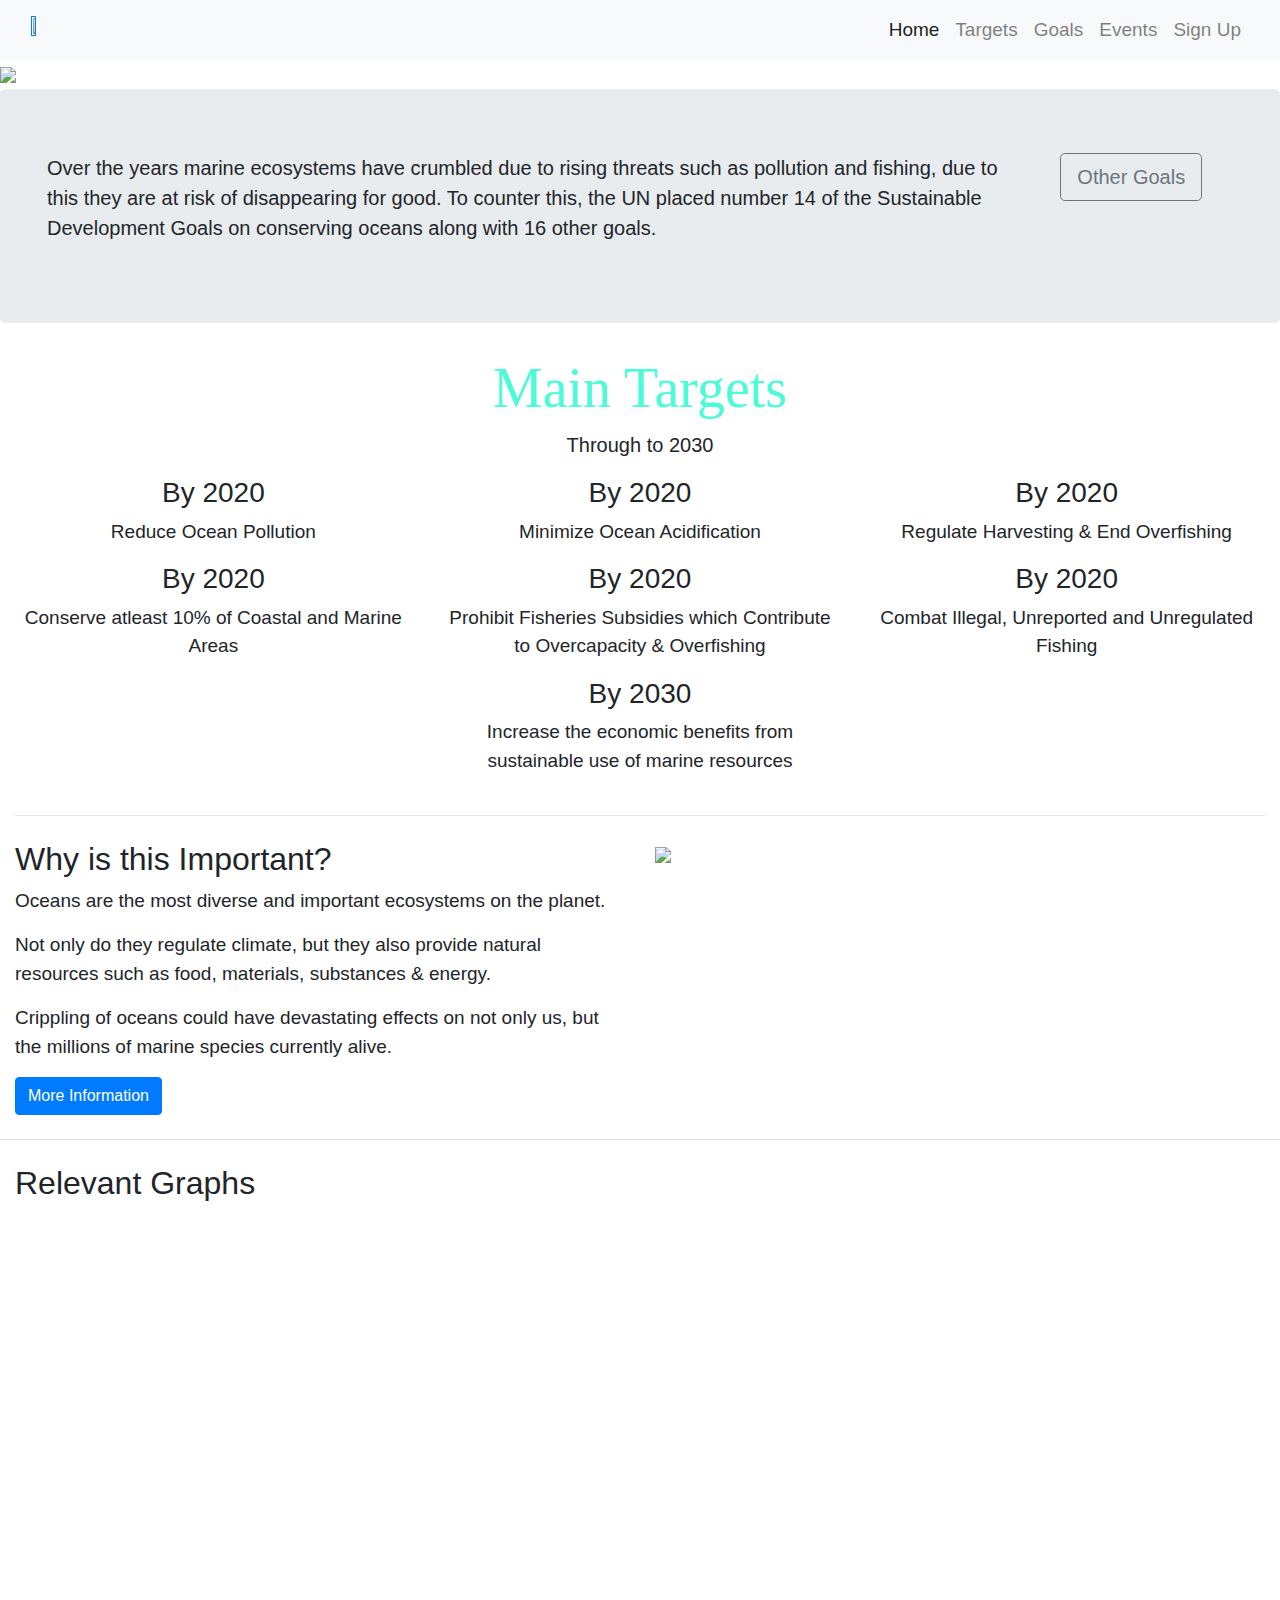
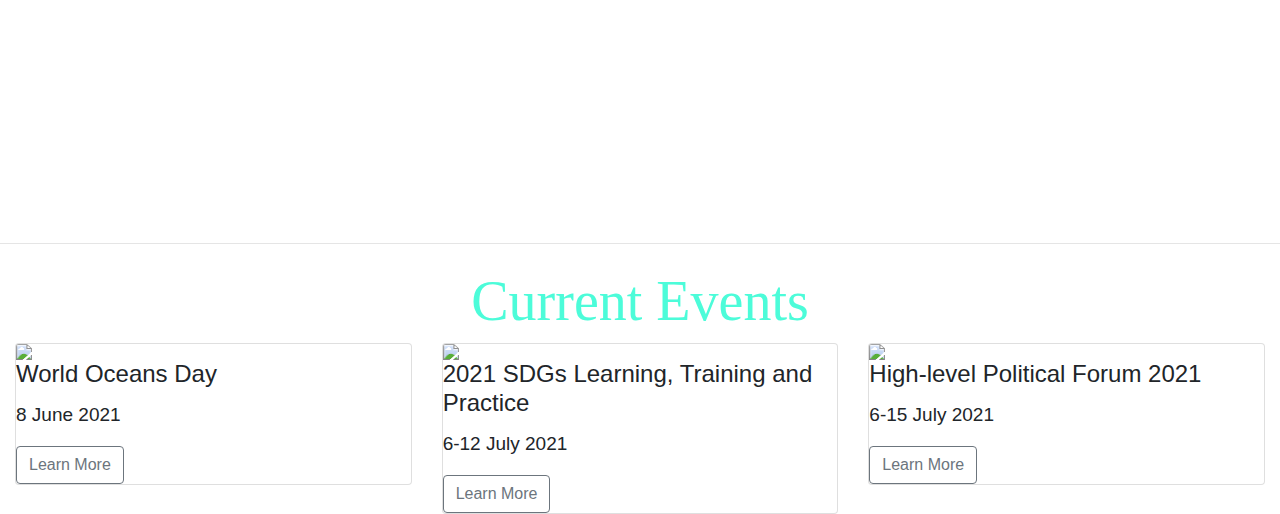
==== index.html @ 0f7ae969 "Update index.html" ====
<!DOCTYPE html>
<html lang="en">
<head>
	<meta charset="utf-8">
	<!--This will scale the viewport according to the screen size, adjusting the visual area-->
	<meta name="viewport" content="width=device-width, initial-scale=1">
	<title>Sustainable Development Goals</title>
	<!--Link to Bootstrap Stylesheet -->
	<link rel="stylesheet" href="https://maxcdn.bootstrapcdn.com/bootstrap/4.0.0/css/bootstrap.min.css">
	<script src="https://ajax.googleapis.com/ajax/libs/jquery/3.3.1/jquery.min.js"></script>
	<script src="https://cdnjs.cloudflare.com/ajax/libs/popper.js/1.12.9/umd/popper.min.js"></script>
	<script src="https://maxcdn.bootstrapcdn.com/bootstrap/4.0.0/js/bootstrap.min.js"></script>
	<!-- Link to fontawesome icon library -->
	<script src="https://use.fontawesome.com/releases/v5.0.8/js/all.js"></script>
	<!-- Link to external stylesheet -->
	<link href="style.css" rel="stylesheet">
</head>
<body>
<!-- navigation tag , navbar is set to expand on medium screens, bg-light applies the light theme and sticky-top prevents the navabar from being a consistent overlay -->
<nav class="navbar navbar-expand-md navbar-light bg-light sticky-top">
<!-- div tag to create a container for the logo and toggle buttons -->
<div class="container-fluid">
 <a class="navbar-logo" href=""><img src="https://drive.google.com/uc?export=view&id=1zvnynra5VzRDpv1JRyVvOEj57JDm0rj1" width="50%" height="50%"></a>
 <button class="navbar-toggler" type="button" data-toggle="collapse" data-target="#navbarResponsive">
 	<span class="navbar-toggler-icon"></span>
 	</button>
	<!-- Div class for expanded navigation bar, navbarResponsive allows the navbar to be interactive -->
 	<div class="collapse navbar-collapse" id="navbarResponsive">
		<!--Unordered list, ml-auto creates a margin to the left  -->
 		<ul class="navbar-nav ml-auto">
			<!--List items, the active class makes this element the default chosen tag -->
 			<li class="nav-item active">
 				<a class="nav-link" href="">Home</a>
 			</li>
 			<li class="nav-item">
 				<a class="nav-link" href="">Targets</a>
 			</li>
 			<li class="nav-item">
 				<a class="nav-link" href="index2.html">Goals</a>
 			</li>
 			<li class="nav-item">
 				<a class="nav-link" href="">Events</a>
 			</li>
 			<li class="nav-item">
 				<a class="nav-link" href="">Sign Up</a>
 			</li>
 		</ul>
 	</div>
</div>
</nav>
<!-- Bootstrap intergration for image slider, data-slide-to="" allows scrolling between images-->
<div id="slides" class="carousel slide" data-ride="carousel">
<ul class="carousel-indicators">
	<!--Active class means data-slide-to="0" is the default -->
	<li data-target="#slides" data-slide-to="0" class="active"></li>
	<li data-target="#slides" data-slide-to="1"></li>
	<li data-target="#slides" data-slide-to="2"></li>
</ul>
<!--Content area within the carousel for text and images -->	
<div class="carousel-inner">
	<div class="carousel-item active">
		<!--Backgrounds for carousel -->
		<img src="https://drive.google.com/uc?export=view&id=1Aosqh4F2BE9972M1a6PJzJhPjnmI20y1">
		<div class="carousel-caption">
			<!--Text overlay for relevant image -->
			<h1 class="display-2">Goal 14</h1>
			<h3> Conserve and sustainably use the oceans, seas and marine resources for sustainable development </h3>
			
	</div>
</div>
	<div class="carousel-item">
		<img src="https://drive.google.com/uc?export=view&id=1Otyq7LKKU2QugRPqfhMkeRgULgheglxU">
	</div>
	<div class="carousel-item">
		<img src="https://drive.google.com/uc?export=view&id=1sKrA6vXM1BhCjc8f64Apv4A9hViSVPne">
	</div>
</div>
</div> 
</div>
	
<div class="container-fluid">
<!--A text area offered by bootstrap which highlights information -->	
<div class="row jumbotron">
	<!--Number of columns will be decided based on screen size, from extra small (>=768px) having 12 to extra large (>=1200px) having 10 -->
	<div class="col-xs-12 col-sm-12 col-md-9 col-lg-9 col-xl-10">
		<p class="lead">Over the years marine ecosystems have crumbled due to rising threats such as pollution and fishing, due to this they are at risk of disappearing for good. To counter this, the UN placed number 14 of the Sustainable Development Goals on conserving oceans along with 16 other goals.</p>
	</div>
	<div class="col-xs-12 col-sm-12 col-md-3 col-lg-3 col-xl-2">
		<!-- additional button class offered by bootstrap to allow different button types in a webpage, btn-lg creates a large button -->
		<a href="Page2.html"><button type="button" class="btn btn-outline-secondary btn-lg">Other Goals
		</button></a>
	</div>
</div>
</div>

<div class="container-fluid padding">
<div class="row welcome text-center">
<!-- this div will span 12 columns --> 	
<div class="col-12">
	<h1 class="display-4">Main Targets</h1>
</div>
<hr> 
<div class="col-12">
	<p class="lead">Through to 2030</p>
</div> 
</div>
</div>

<div class="container-fluid padding">
<div class="row text-center padding">
	<!--This div and later divs will span 12 columns on extra small screens, 6 on small and 4 on medium  -->
	<div class="col-xs-12 col-sm-6 col-md-4">
     <!--i tags are special tags offered by the fontawesome service, it allows the inclusion of several icons based on their unique identifiers -->	 	
     <i class="fa fa-trash" aria-hidden="true"></i>
     <h3>By 2020</h3>
     <p>Reduce Ocean Pollution</p>
     </div>
     <div class="col-xs-12 col-sm-6 col-md-4">
     <i class="fa fa-flask" aria-hidden="true"></i>
     <h3>By 2020</h3>
     <p>Minimize Ocean Acidification</p>
     </div>
     <div class="col-xs-12 col-sm-6 col-md-4">
     <i class="fa fa-times" aria-hidden="true"></i>
     <h3>By 2020</h3>
     <p>Regulate Harvesting & End Overfishing</p>
     </div>
     <div class="col-xs-12 col-sm-6 col-md-4">
     <i class="fa fa-tint" aria-hidden="true"></i>
     <h3>By 2020</h3>
     <p>Conserve atleast 10% of Coastal and Marine Areas</p>
     </div>
     <div class="col-xs-12 col-sm-6 col-md-4">
     <i class="fa fa-anchor" aria-hidden="true"></i>
     <h3>By 2020</h3>
     <p>Prohibit Fisheries Subsidies which Contribute to Overcapacity & Overfishing</p>
     </div> 
     <div class="col-xs-12 col-sm-6 col-md-4">
     <i class="fa fa-ban" aria-hidden="true"></i>
     <h3>By 2020</h3>
     <p>Combat Illegal, Unreported and Unregulated Fishing</p>
     </div>
     <div class="col-xs-12 col-sm-6 col-md-4">
     </div>
     <div class="col-xs-12 col-sm-6 col-md-4">
     <i class="fa fa-university" aria-hidden="true"></i>
     <h3>By 2030</h3>
     <p>Increase the economic benefits from sustainable use of marine resources</p>
     </div>

</div>	
<hr class="my-4">
</div>
<!-- Div class container creates an area for content, class row padding adds a layer of space around the elements, 
col-lg-6 stands for column large column width 6 (half the page usually)  it is to improve scalability and helps when viewing on smaller screens -->
<div class="container-fluid padding">
<div class="row padding">
 <div class="col-lg-6">
 	<h2>Why is this Important?</h2>
 	<p>Oceans are the most diverse and important ecosystems on the planet.</p>
 	<p>Not only do they regulate climate, but they also provide natural resources such as food, materials, substances & energy.</p>
 	<p>Crippling of oceans could have devastating effects on not only us, but the millions of marine species currently alive.</p>
 	<a href="https://www.unep.org/explore-topics/sustainable-development-goals/why-do-sustainable-development-goals-matter/goal-14" class="btn btn-primary">More Information</a>
 </div>
<!--Column large width 6 -->	
<div class="col-lg-6">
<!--2nd column of the table will have an image file fetched from google drive -->
<img src="https://drive.google.com/uc?export=view&id=1YF4Ekh4aUHyvCCiKw3bUTzOSEV3xaBJf"class="img-fluid">
 </div>	
</div>
</div>
<!-- A special variation of the hr tag offered by bootstrap -->
<hr class="my-4">

<div class="container-fluid padding">
	<!-- this will add spacing between the two rows of this section -->
<div class="row padding">
	<!-- Div will span 6 columns(half page)-->
 <div class="col-lg-6">
 	<h2>Relevant Graphs</h2>
	 <!-- Embed link to graph with goal related data -->
 	<iframe src="https://ourworldindata.org/grapher/fish-stocks-within-sustainable-levels?country=~OWID_WRL" loading="lazy" style="width: 100%; height: 600px; border: 0px none;"></iframe>
 </div>
<div class="col-lg-6">
	<h2><font color=white>Graph2</font></h2>
	<!-- Second embed link-->
<iframe src="https://ourworldindata.org/grapher/marine-protected-areas?country=IND~OWID_WRL~BGD~~PAK~South+Asia" loading="lazy" style="width: 100%; height: 600px; border: 0px none;"></iframe>
 </div>	
</div>
</div>
<hr class="my-4">
<!--A tag to represent a self contained element, in this case it is a fixed image. It will not move when the browser scrolls -->
<figure>
	<div class="fixed-wrap">
		<div id="fixed">
		</div>
	</div>
</figure>
	
<div class="container-fluid padding">
<div class="row welcome text-center">
<!--This div will span 12 columns (entire page) -->
  <div class="col-12">
    <h1 class="display-4">Current Events</h1>
  </div>
  <hr>	

</div>
</div>
<div class="container-fluid padding">
<div class="row padding">
	<div class="col-md-4">
	<!--Special div class for text areas to appear as cards -->
       <div class="card">
	<!--This image class will allow it to display as the top section of the card -->       
       <img class="card-img-top" src="https://drive.google.com/uc?export=view&id=1PXVq9CE7kwXvbaFZXdEdBPggIImhM2pY">
       <div class="card-text">
       	<h4 class="card-title">World Oceans Day</h4>
       	<p class="card-text">8 June 2021</p>
	<!--Attached a link to the relevant event to a button through the anchor tag-->       
       	<a href="https://sdgs.un.org/events/world-oceans-day-32567" class="btn btn-outline-secondary">Learn More</a>
      </div>	
	</div>
	</div>
	<!-- div will cover 4 columns on medium screens -->
	<div class="col-md-4">
      <div class="card">
	<!-- link to top card image hosted through google drive -->      
       <img class="card-img-top" src="https://drive.google.com/uc?export=view&id=1OJVeUZ7YcHa35g5bH_ONbr1vJJIJ9e-f">
       <div class="card-text">
       	<h4 class="card-title">2021 SDGs Learning, Training and Practice</h4>
       	<p class="card-text">6-12 July 2021</p>
       	<a href="https://sdgs.un.org/events/2021-sdgs-learning-training-and-practice" class="btn btn-outline-secondary">Learn More</a>
      </div>	
	</div>
	</div>
	<div class="col-md-4">
      <div class="card">
       <img class="card-img-top" src="https://drive.google.com/uc?export=view&id=1imbHov9Px83I77ugJOi0IvifgYSvF_Pi">
       <div class="card-text">
       	<h4 class="card-title">High-level Political Forum 2021</h4>
       	<p class="card-text">6-15 July 2021</p>
       	<a href="https://sdgs.un.org/events/high-level-political-forum-2021-32681" class="btn btn-outline-secondary">Learn More</a>
      </div>	
	</div>
	</div>

</div>
</div>
	
</body>
</html>
---- style.css ----
/*changes to the main background*/
body {
    font-size: 19px;
    background-image: url("https://i.imgur.com/fm0ibZr.jpg");
}

table{
    width: 50%;
    margin: 30px auto;
    border-collapse: collapse;
    /*^ Changing Border Model*/
    text-align: left;
}

th, td{
    border: 1;
    height: 60px;
    padding: 5px;
    color: black;
    font-family:cambria;
}
/*effect when mouse hovers over field*/
tr:hover {
    background: #f2c4ff;
    /*This will determine the transperancy of the element*/
    opacity: 1;
}
/*modification to form appearance*/
form {
    width: 45%;
    margin: 50px auto;
    text-align: left;
    padding: 20px; 
    border: 2px solid #bbbbbb; 
    /* Amount of curve in border radius */
    border-radius: 50px;
    border-color: purple;
    background-image: url("https://i.imgur.com/bzc7dJc.jpeg");
    /* This will determine how the wallpaper is fitted within the form */
    background-size: cover;

/* Modifications to input fields*/
}

input {
    padding: 10px;
    /* ^ Space between input fields */
    font-size: 15px;
    color: white;
    background: #00187a;
    border: 10px;
    border-radius: 50px;
    font-family: garamond;
    opacity: 0.6;
}
/* Modifications to specifically the submit button*/
input[type=submit]
{
background-color: lime;
font-size: 17px;
float: left;
border-radius: 50px;
opacity: 1;
}

h1 {

    text-align: center;
    /* ^ Position of heading text*/
    color:#4cfcd9;
    font-family: Book Antiqua;


}
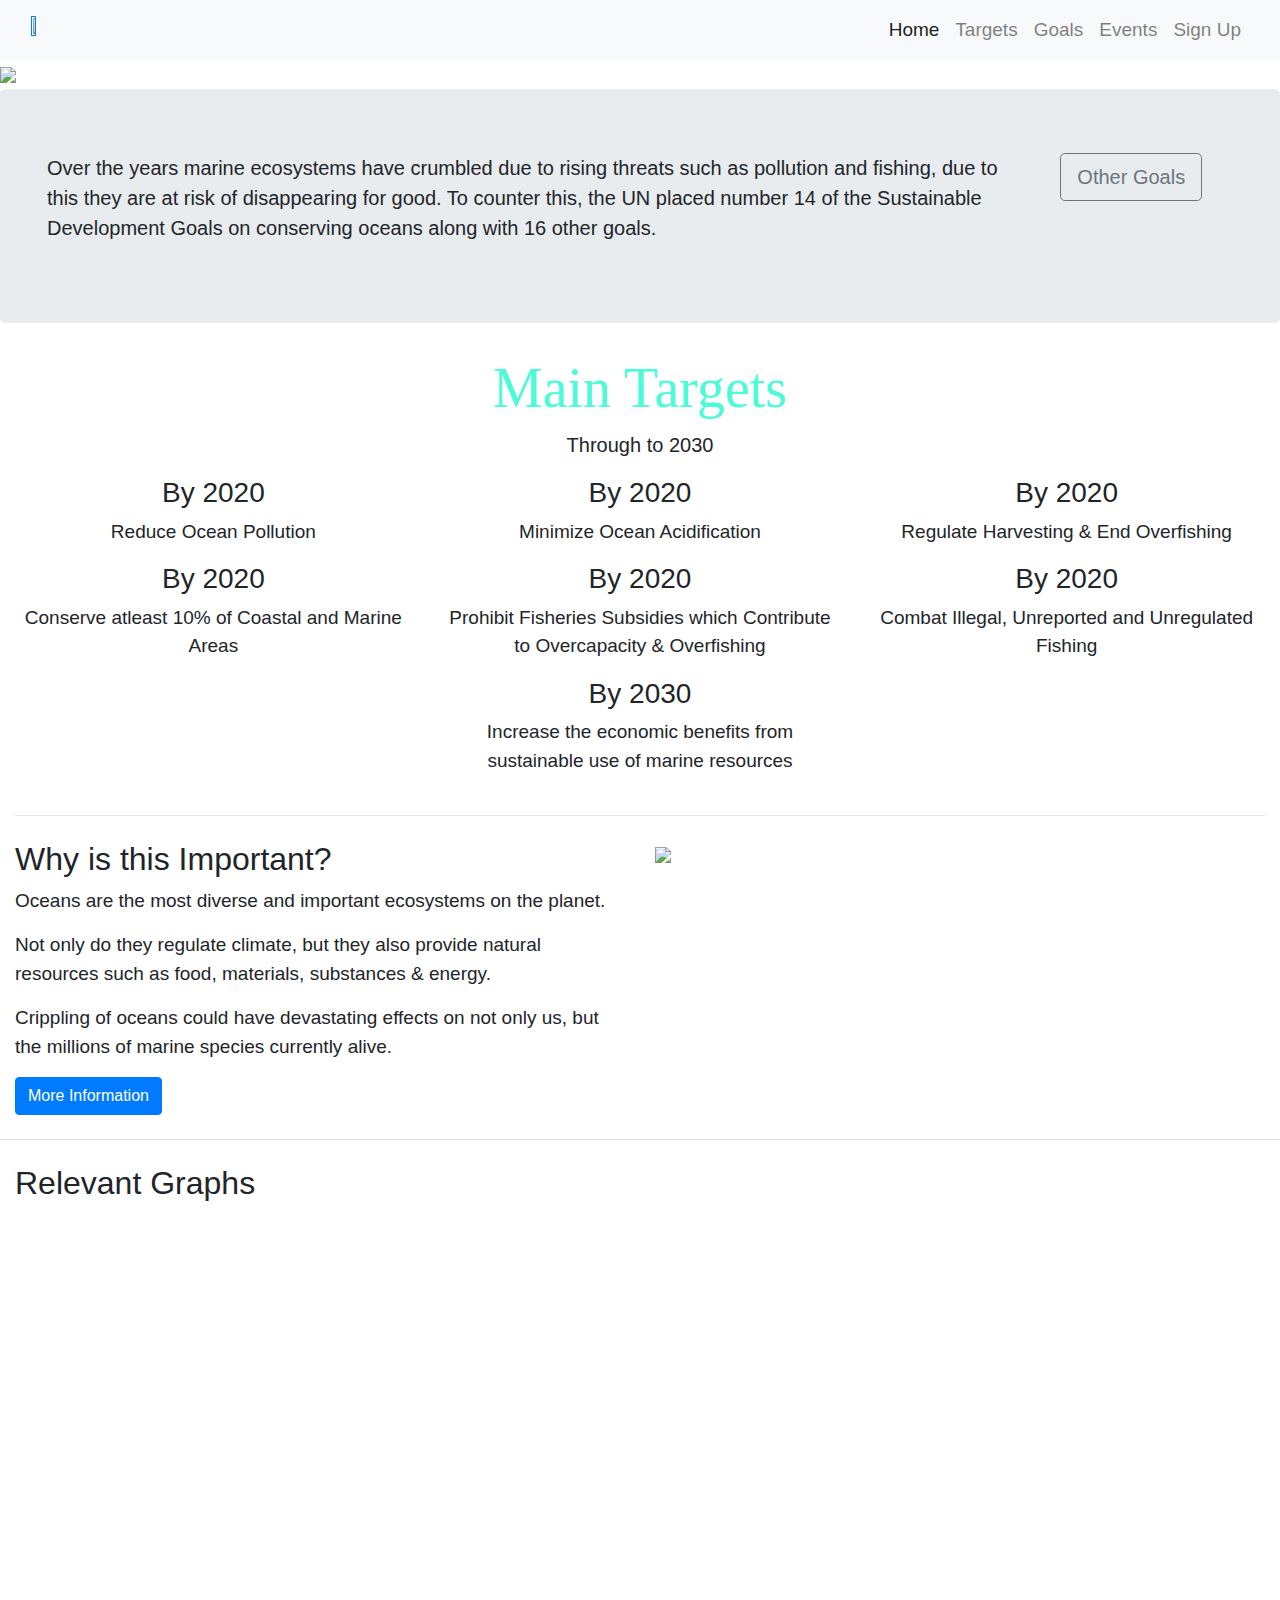
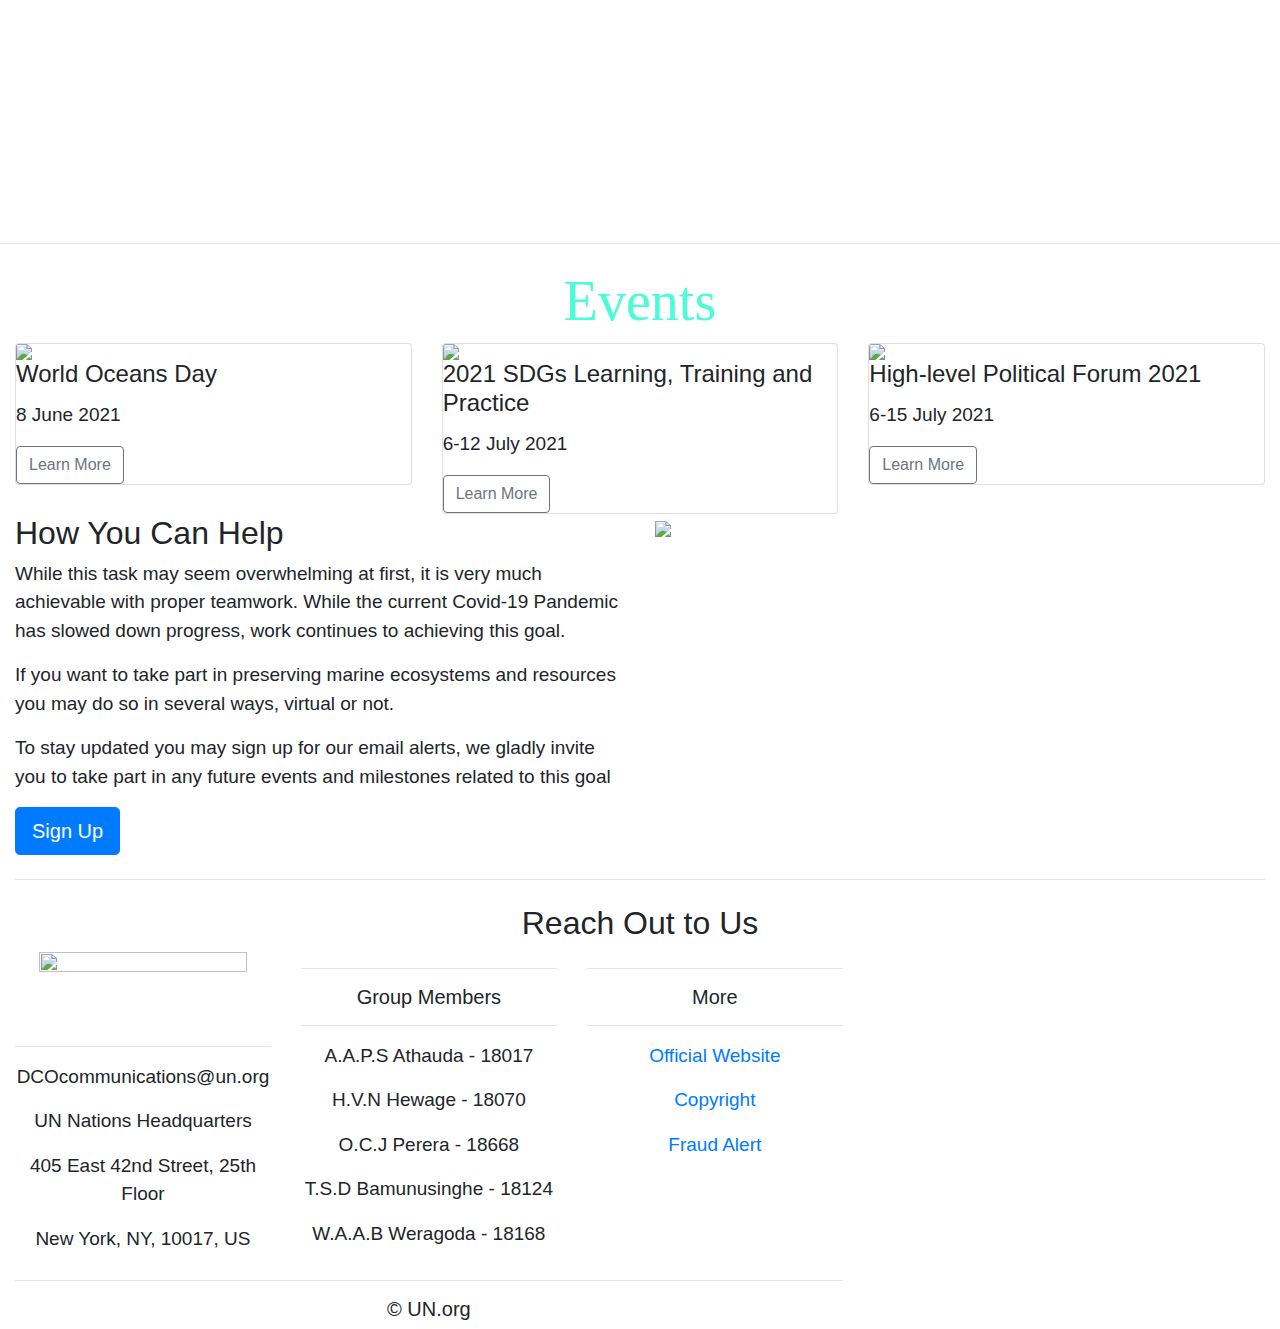
==== commit 91f3ae9e: "Update index.html" ====
--- a/index.html
+++ b/index.html
@@ -14,6 +14,7 @@
 	<script src="https://use.fontawesome.com/releases/v5.0.8/js/all.js"></script>
 	<!-- Link to external stylesheet -->
 	<link href="style.css" rel="stylesheet">
+	<link rel="shortcut icon" type="image/jpg" href="https://drive.google.com/uc?export=view&id=1nK2v00rKSLMzBJIgy0OmcTaJ7etAAgbL">
 </head>
 <body>
 <!-- navigation tag , navbar is set to expand on medium screens, bg-light applies the light theme and sticky-top prevents the navabar from being a consistent overlay -->
@@ -30,19 +31,19 @@
  		<ul class="navbar-nav ml-auto">
 			<!--List items, the active class makes this element the default chosen tag -->
  			<li class="nav-item active">
- 				<a class="nav-link" href="">Home</a>
+ 				<a class="nav-link" href="#home">Home</a>
  			</li>
  			<li class="nav-item">
- 				<a class="nav-link" href="">Targets</a>
+ 				<a class="nav-link" href="#targets">Targets</a>
  			</li>
  			<li class="nav-item">
  				<a class="nav-link" href="index2.html">Goals</a>
  			</li>
  			<li class="nav-item">
- 				<a class="nav-link" href="">Events</a>
+ 				<a class="nav-link" href="#events">Events</a>
  			</li>
  			<li class="nav-item">
- 				<a class="nav-link" href="">Sign Up</a>
+ 				<a class="nav-link" href="Form.php">Sign Up</a>
  			</li>
  		</ul>
  	</div>
@@ -97,7 +98,7 @@
 <div class="row welcome text-center">
 <!-- this div will span 12 columns --> 	
 <div class="col-12">
-	<h1 class="display-4">Main Targets</h1>
+	<section id="targets"><h1 class="display-4">Main Targets</h1></section>
 </div>
 <hr> 
 <div class="col-12">
@@ -201,7 +202,7 @@
 <div class="row welcome text-center">
 <!--This div will span 12 columns (entire page) -->
   <div class="col-12">
-    <h1 class="display-4">Current Events</h1>
+	  <section id="events"><h1 class="display-4">Events</h1></section>
   </div>
   <hr>	
 
@@ -244,9 +245,81 @@
       </div>	
 	</div>
 	</div>
-
-</div>
-</div>
 	
+<div class="container-fluid padding">
+<div class="row padding">
+<!-- div wil span 6 columns on large screens, thus it will take up half of this section -->	
+ <div class="col-lg-6">
+ 	<h2>How You Can Help</h2>
+ 	<p>While this task may seem overwhelming at first, it is very much achievable with proper teamwork. While the current Covid-19 Pandemic has slowed down progress, work continues to achieving this goal.</p>
+ 	<p>If you want to take part in preserving marine ecosystems and resources you may do so in several ways, virtual or not.</p>
+ 	<p>To stay updated you may sign up for our email alerts, we gladly invite you to take part in any future events and milestones related to this goal</p>
+	 <!--This will add a large primary button -->
+ 	<button type="button" class="btn btn-primary btn-lg">Sign Up</button> 
+ 	<br> 
+</div>
+<!--The image will span 6 columns on large screens, therefore it shall take up the remaining half of this section -->	
+<div class="col-lg-6">
+<img src="https://drive.google.com/uc?export=view&id=1VxVKZMqGMOKVjEaRv9Qp86CXjnznJa_l"class="img-fluid img-round">
+ </div>	
+</div>
+<hr class="my-4">
+</div>
+
+<div class="container-fluid padding">
+<!-- these class values will center text and add spacing between them, this will help distinguish the social media icons better -->	
+<div class="row text-center padding">
+<!--this div will span the entire page (12 columns) -->	
+  <div class="col-12">
+  	<h2>Reach Out to Us</h2>
+  </div>
+<!--This class is made specifically to house the social media icons acquired through special <i> tags (fontawesome), anchor are also used to embed links within the icons -->	
+  <div class="col-12 social padding">
+  	<a href="https://www.facebook.com/SDG2030/"><i class="fab fa-facebook"></i></a>
+  	<a href="https://twitter.com/un_sdg"><i class="fab fa-twitter"></i></a>
+  	<a href="https://www.youtube.com/channel/UCDz1rsVnw0fODyc2WJYEvHw"><i class="fab fa-youtube"></i></a>
+  	<a href="https://www.instagram.com/unitednations/"><i class="fab fa-instagram"></i></a>
+  	<a href="https://www.linkedin.com/company/united-nations----un-development-group"><i class="fab fa-linkedin"></i></a>
+</div>
+</div>
+</div>
+<footer>
+<div class="container-fluid padding">
+<div class="row text-center">
+  <div class="col-md-4">
+  	<img src="https://drive.google.com/uc?export=view&id=1LzQrEvGywtFs4WH3ysucRa1Hu7ZYZMTE" width="90%" height="25%">
+  	<hr class="light">
+  	<p>DCOcommunications@un.org</p>
+  	<p>UN Nations Headquarters</p>
+  	<p>405 East 42nd Street, 25th Floor</p>
+  	<p>New York, NY, 10017, US</p>
+  </div> 
+  <div class="col-md-4">
+  	<hr class="light">
+  	<h5>Group Members</h5>
+  	<hr class="light">
+  	<p>A.A.P.S Athauda - 18017</p>
+  	<p>H.V.N Hewage - 18070</p>
+  	<p>O.C.J Perera - 18668</p>
+  	<p>T.S.D Bamunusinghe - 18124</p>
+  	<p>W.A.A.B Weragoda - 18168</p>
+  </div>
+	 <div class="col-md-4">
+  	<hr class="light">
+  	<h5>More</h5>
+  	<hr class="light">
+  	<p><a href="https://UN.org">Official Website <i class="fa fa-link" aria-hidden="true"></i></a></p>
+  	<p><a href="https://www.un.org/en/about-us/copyright">Copyright <i class="fa fa-link" aria-hidden="true"></i></a></p>
+    <p><a href="https://www.un.org/en/about-us/fraud-alert">Fraud Alert <i class="fa fa-link" aria-hidden="true"></i></a></p>
+  </div>
+  <div class="col-12">
+    <hr class="light-end">
+    <h5>&copy; UN.org </h5>
+  </div>
+
+	
+</div>
+</div>
+	</footer>	
 </body>
 </html>
